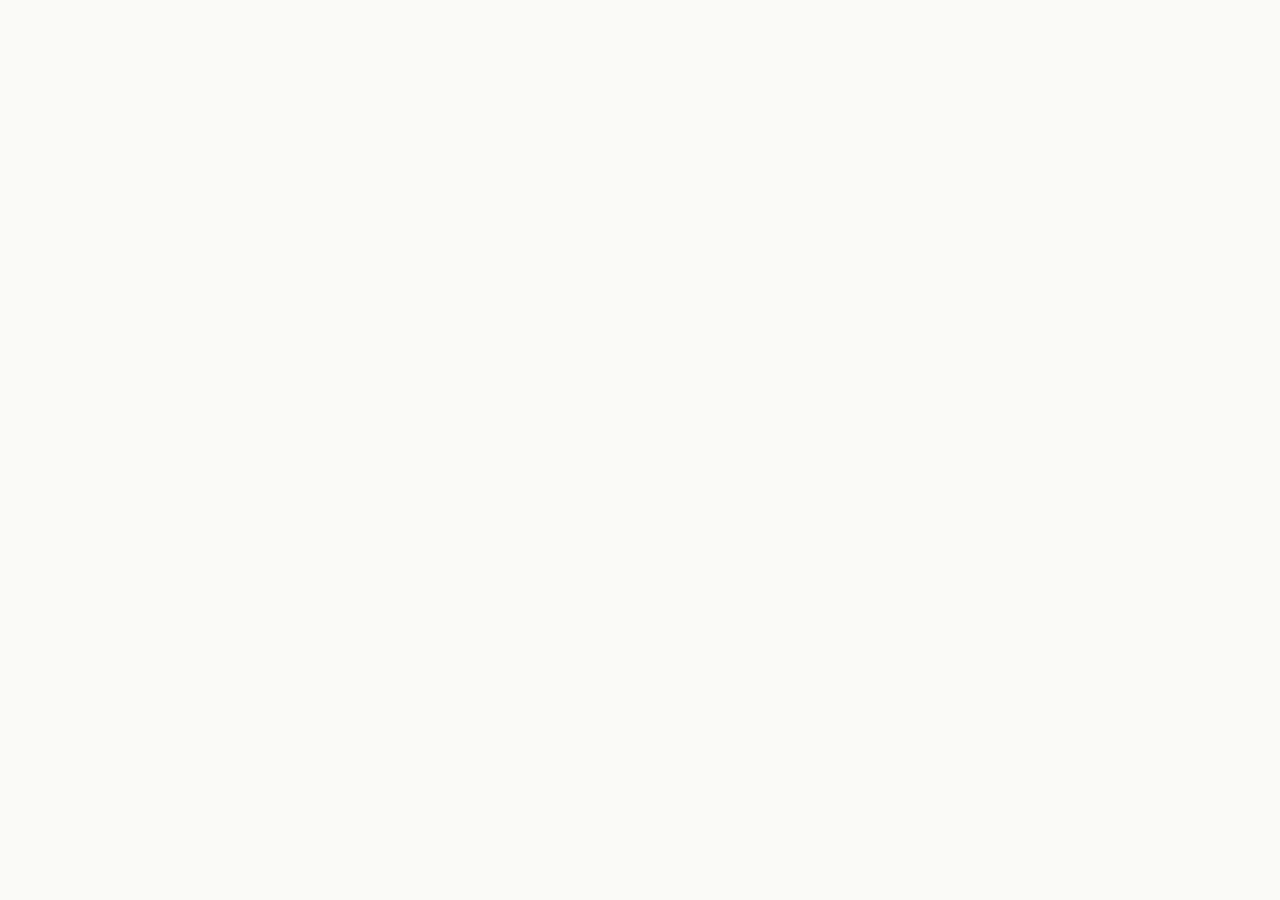
==== index.html @ 92b39388 "Add files via upload" ====
<!DOCTYPE html>
<html lang="en">
<head>
  <meta charset="utf-8">
  <meta name="viewport" content="width=device-width, initial-scale=1">
  <title>Depth Lab · PSYC343 Session 9</title>
  <link rel="stylesheet" href="lib/jspsych.css">
  <link rel="stylesheet" href="css/style.css">
  <script src="lib/jspsych.js"></script>
  <script src="lib/plugin-html-button-response.js"></script>
  <script src="lib/plugin-html-keyboard-response.js"></script>
  <script src="lib/plugin-html-slider-response.js"></script>
  <script src="lib/plugin-survey-html-form.js"></script>
  <script src="lib/plugin-call-function.js"></script>
  <script src="lib/plugin-pipe.js"></script>
  <script src="js/config.js"></script>
  <script src="js/common.js"></script>
  <script src="js/stim.js"></script>
  <script src="js/phase1.js"></script>
  <script src="js/phase2.js"></script>
  <script src="js/phase3.js"></script>
  <script src="js/phase4.js"></script>
</head>
<body>
<script>
  const jsPsych = initJsPsych({
    show_progress_bar: false,
    on_finish: () => {
      const p = DL.state.phase;
      document.querySelector(".jspsych-display-element").innerHTML = `
        <div class="results done"><h2>Thank you</h2>
        <p>Phase ${p} is finished. Look up at the slides.</p>
        <p class="small">When the next unlock code appears, reload this page (your name and roll number are remembered on this device).</p>
        <button class="jspsych-btn" onclick="location.reload()">Start the next phase</button></div>`;
    }
  });
  const phases = { 1: P1, 2: P2, 3: P3, 4: P4 };
  const timeline = [DL.loginTrial()];
  [1, 2, 3, 4].forEach(k => timeline.push({ timeline: phases[k].timeline(), conditional_function: () => DL.state.phase === k }));
  jsPsych.run(timeline);
</script>
</body>
</html>
---- css/style.css ----
/* Depth Lab styles (on top of jspsych.css) */
:root {
  --ink: #1d2433; --muted: #5b6475; --accent: #c0392b; --sci: #1f6fb2; --ok: #1e7d4f; --warn: #a3520b;
  --bg: #fafaf7; --card: #ffffff; --line: #d9dce3;
}
html, body { background: var(--bg); color: var(--ink); font-family: system-ui, -apple-system, "Segoe UI", Roboto, sans-serif; }
.jspsych-content { max-width: min(900px, 96vw); font-size: 17px; line-height: 1.45; }
h1 { margin: 0.2em 0 0; font-size: 2em; } h2 { font-size: 1.5em; } h3 { font-size: 1.15em; margin: 1.1em 0 0.4em; }
.sub { color: var(--muted); margin-top: 0; }
.small { font-size: 0.85em; color: var(--muted); }
.err, .warn { color: var(--warn); font-weight: 600; } .ok { color: var(--ok); font-weight: 600; }

.form { display: grid; gap: 12px; text-align: left; max-width: 420px; margin: 1em auto; }
.form label { display: grid; gap: 4px; font-weight: 600; font-size: 0.95em; }
.form input[type=text], .form input:not([type]), .form input[type=number] { font: inherit; padding: 8px 10px; border: 1px solid var(--line); border-radius: 6px; }
.form .check { display: flex; gap: 8px; align-items: flex-start; font-weight: 400; font-size: 0.85em; color: var(--muted); }

.stage { display: flex; justify-content: center; }
.stage canvas { width: 100%; height: auto; border-radius: 6px; box-shadow: 0 1px 4px rgba(0,0,0,0.18); touch-action: none; }
canvas.pixelated { image-rendering: pixelated; image-rendering: crisp-edges; }
.prompt { margin: 0.7em auto 0.4em; max-width: 640px; }

.jspsych-btn { margin: 4px; border-radius: 6px; }
.jspsych-btn.opt { max-width: 640px; white-space: normal; text-align: left; }
.jspsych-btn.dl { background: var(--sci); color: #fff; border-color: var(--sci); }
#jspsych-html-button-response-btngroup { gap: 6px; max-width: 96vw; margin: 0.4em auto 0; }
#jspsych-html-button-response-btngroup.jspsych-btn-group-flex { flex-wrap: wrap; justify-content: center; }
#jspsych-html-button-response-btngroup .jspsych-btn { white-space: normal; }
.jspsych-html-slider-response-container { max-width: 90vw; }
#jspsych-html-slider-response-response { width: 100%; }

.qbox { text-align: left; max-width: 640px; margin: 0 auto; border-left: 5px solid var(--sci); padding: 6px 14px; background: var(--card); border-radius: 4px; }
.qbox.predict { border-color: #8e6bbf; } .qbox.good { border-color: var(--ok); } .qbox.bad { border-color: var(--warn); }
.qtag { text-transform: uppercase; letter-spacing: 0.06em; font-size: 0.75em; color: var(--muted); font-weight: 700; }
.qtext { font-size: 1.08em; }
.explain { color: #333; }
ol.steps { text-align: left; max-width: 600px; margin: 0 auto; }

.results { text-align: left; max-width: 640px; margin: 0 auto; }
.results.done { text-align: center; padding-top: 10vh; }
.score { font-size: 1.2em; font-weight: 700; }
.next { margin-top: 1.4em; font-weight: 600; color: var(--accent); }
.cap { font-size: 0.85em; color: var(--muted); }

svg.chart { display: block; margin: 0.3em 0; font-family: inherit; }
svg.chart .bar { fill: var(--sci); } svg.chart .bar.conf { fill: #e67e22; }
svg.chart .grid { stroke: #e3e5ea; } svg.chart .ref { stroke: var(--accent); stroke-dasharray: 4 3; }
svg.chart .ax, svg.chart .lab { font-size: 11px; fill: var(--muted); } svg.chart .val { font-size: 12px; font-weight: 700; fill: var(--ink); }
svg.chart .ct { font-size: 12px; font-weight: 600; fill: var(--ink); } svg.chart .reft { font-size: 10px; fill: var(--accent); }

@media (max-width: 520px) { .jspsych-content { font-size: 15px; } }
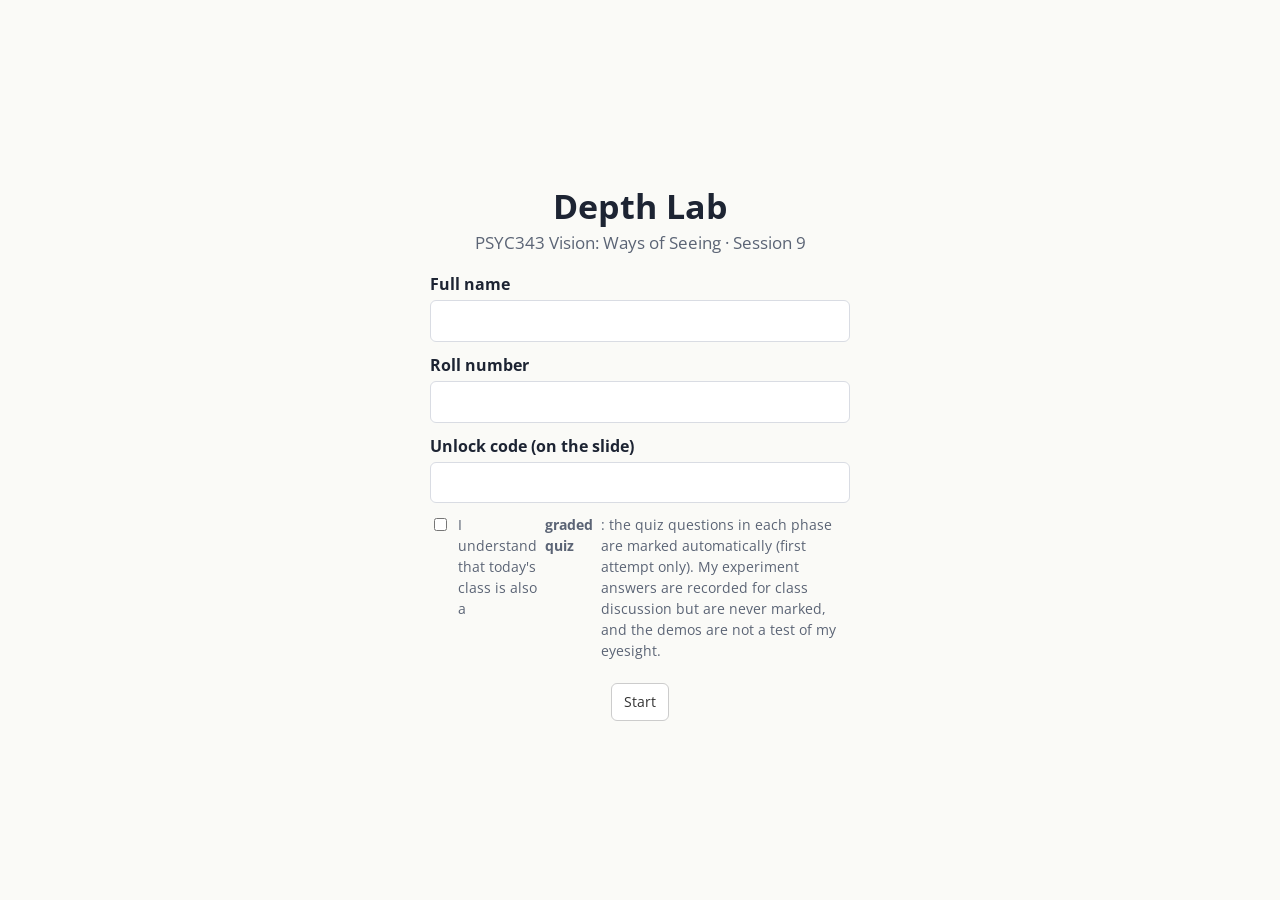
==== commit 4efc03f5: "Add files via upload" ====
--- a/index.html
+++ b/index.html
@@ -30,6 +30,8 @@
       document.querySelector(".jspsych-display-element").innerHTML = `
         <div class="results done"><h2>Thank you</h2>
         <p>Phase ${p} is finished. Look up at the slides.</p>
+        ${DL.grade.table(DL.grade.load(DL.state.roll), false)}
+        ${p === 4 ? `<p><b>That was the last phase: the quiz is complete.</b> Your official grade will be on the <a href="grade.html">grade page</a>.</p>` : ""}
         <p class="small">When the next unlock code appears, reload this page (your name and roll number are remembered on this device).</p>
         <button class="jspsych-btn" onclick="location.reload()">Start the next phase</button></div>`;
     }
--- a/css/style.css
+++ b/css/style.css
@@ -49,3 +49,12 @@
 svg.chart .ct { font-size: 12px; font-weight: 600; fill: var(--ink); } svg.chart .reft { font-size: 10px; fill: var(--accent); }
 
 @media (max-width: 520px) { .jspsych-content { font-size: 15px; } }
+
+#dl-banner { position: sticky; top: 0; z-index: 10; background: #1d2433; color: #fff; font-size: 13px; padding: 6px 12px; text-align: center; }
+#dl-banner b { color: #f0b37e; }
+table.grade { border-collapse: collapse; margin: 0.8em 0; width: 100%; max-width: 560px; font-size: 0.95em; }
+table.grade th { text-align: left; background: #eef1f6; padding: 6px 8px; }
+table.grade td { padding: 5px 8px; border-bottom: 1px solid var(--line); }
+table.grade tr.tot td { font-weight: 700; border-top: 2px solid var(--ink); }
+.gradebox { max-width: 560px; margin: 6vh auto 0; text-align: left; }
+.gradebox .big { font-size: 2.2em; font-weight: 800; margin: 0.2em 0; }
